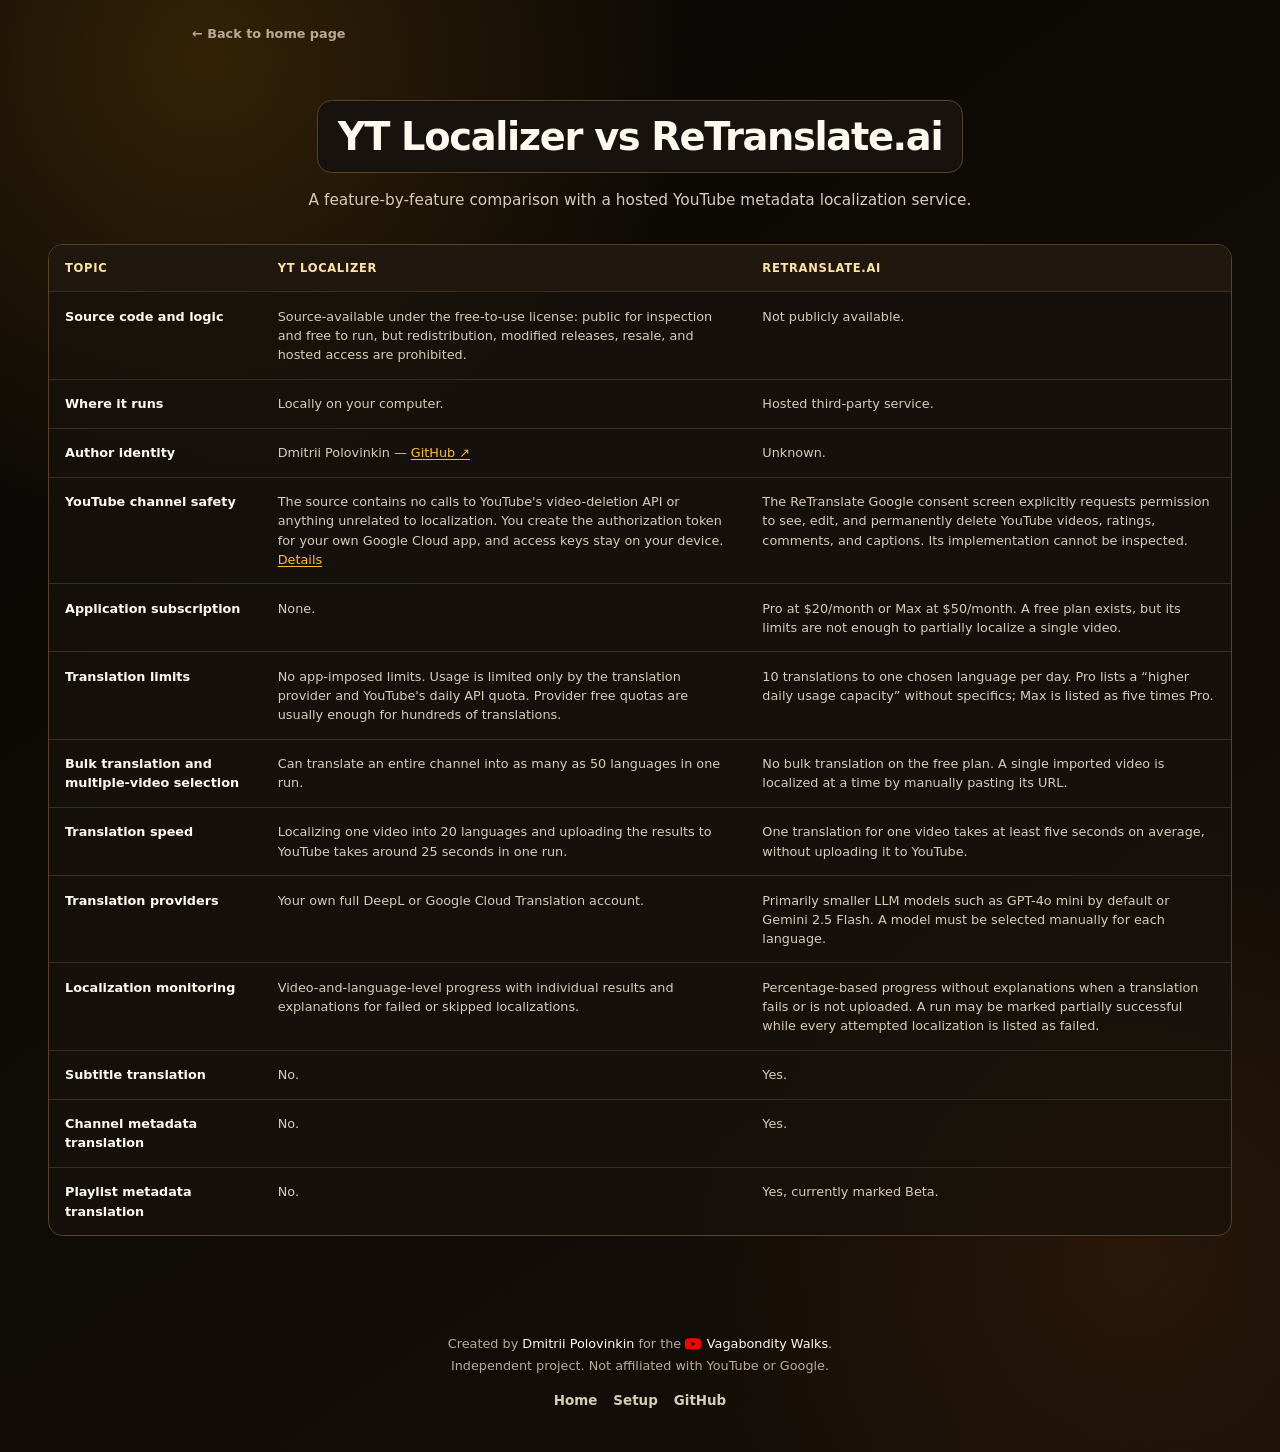
==== website/comparison/index.html @ 0c58279f "better texts and guide fixes" ====
<!doctype html>
<html lang="en">
<head>
    <meta charset="utf-8">
    <meta name="viewport" content="width=device-width, initial-scale=1">
    <meta name="theme-color" content="#0f0b07">
    <meta
        name="description"
        content="Feature-by-feature comparison of YT Localizer and the hosted ReTranslate.ai YouTube localization service."
    >
    <link rel="canonical" href="https://ytlocalizer.com/comparison/">
    <link rel="icon" href="../favicon.svg?v=20260917-1" type="image/svg+xml">
    <link rel="stylesheet" href="../styles.css?v=20260918-46">
    <title>YT Localizer vs ReTranslate.ai</title>
</head>
<body>
    <a class="skip-link" href="#main-content">Skip to content</a>

    <main class="comparison-page" id="main-content">
        <a class="back-link" href="../"><span aria-hidden="true">←</span> Back to home page</a>

        <section class="comparison-section">
            <div class="comparison-heading">
                <div class="comparison-title-card">
                    <h1>YT Localizer vs ReTranslate.ai</h1>
                </div>
                <p>A feature-by-feature comparison with a hosted YouTube metadata localization service.</p>
            </div>

            <div class="comparison-table-wrap" tabindex="0" role="region" aria-label="Scrollable product comparison">
                <table class="comparison-table">
                    <caption class="visually-hidden">Comparison between YT Localizer and ReTranslate.ai</caption>
                    <thead>
                        <tr>
                            <th scope="col">Topic</th>
                            <th scope="col">YT Localizer</th>
                            <th scope="col">ReTranslate.ai</th>
                        </tr>
                    </thead>
                    <tbody>
                        <tr>
                            <th scope="row">Source code and logic</th>
                            <td>Source-available under the free-to-use license: public for inspection and free to run, but redistribution, modified releases, resale, and hosted access are prohibited.</td>
                            <td>Not publicly available.</td>
                        </tr>
                        <tr>
                            <th scope="row">Where it runs</th>
                            <td>Locally on your computer.</td>
                            <td>Hosted third-party service.</td>
                        </tr>
                        <tr>
                            <th scope="row">Author identity</th>
                            <td>Dmitrii Polovinkin — <a href="https://github.com/Polovinkin" target="_blank" rel="noopener noreferrer">GitHub <span aria-hidden="true">↗</span></a></td>
                            <td>Unknown.</td>
                        </tr>
                        <tr>
                            <th scope="row">YouTube channel safety</th>
                            <td>The source contains no calls to YouTube's video-deletion API or anything unrelated to localization. You create the authorization token for your own Google Cloud app, and access keys stay on your device. <a href="../#youtube-permissions">Details</a></td>
                            <td>The ReTranslate Google consent screen explicitly requests permission to see, edit, and permanently delete YouTube videos, ratings, comments, and captions. Its implementation cannot be inspected.</td>
                        </tr>
                        <tr>
                            <th scope="row">Application subscription</th>
                            <td>None.</td>
                            <td>Pro at $20/month or Max at $50/month. A free plan exists, but its limits are not enough to partially localize a single video.</td>
                        </tr>
                        <tr>
                            <th scope="row">Translation limits</th>
                            <td>No app-imposed limits. Usage is limited only by the translation provider and YouTube's daily API quota. Provider free quotas are usually enough for hundreds of translations.</td>
                            <td>10 translations to one chosen language per day. Pro lists a “higher daily usage capacity” without specifics; Max is listed as five times Pro.</td>
                        </tr>
                        <tr>
                            <th scope="row">Bulk translation and multiple-video selection</th>
                            <td>Can translate an entire channel into as many as 50 languages in one run.</td>
                            <td>No bulk translation on the free plan. A single imported video is localized at a time by manually pasting its URL.</td>
                        </tr>
                        <tr>
                            <th scope="row">Translation speed</th>
                            <td>Localizing one video into 20 languages and uploading the results to YouTube takes around 25 seconds in one run.</td>
                            <td>One translation for one video takes at least five seconds on average, without uploading it to YouTube.</td>
                        </tr>
                        <tr>
                            <th scope="row">Translation providers</th>
                            <td>Your own full DeepL or Google Cloud Translation account.</td>
                            <td>Primarily smaller LLM models such as GPT-4o mini by default or Gemini 2.5 Flash. A model must be selected manually for each language.</td>
                        </tr>
                        <tr>
                            <th scope="row">Localization monitoring</th>
                            <td>Video-and-language-level progress with individual results and explanations for failed or skipped localizations.</td>
                            <td>Percentage-based progress without explanations when a translation fails or is not uploaded. A run may be marked partially successful while every attempted localization is listed as failed.</td>
                        </tr>
                        <tr>
                            <th scope="row">Subtitle translation</th>
                            <td>No.</td>
                            <td>Yes.</td>
                        </tr>
                        <tr>
                            <th scope="row">Channel metadata translation</th>
                            <td>No.</td>
                            <td>Yes.</td>
                        </tr>
                        <tr>
                            <th scope="row">Playlist metadata translation</th>
                            <td>No.</td>
                            <td>Yes, currently marked Beta.</td>
                        </tr>
                    </tbody>
                </table>
            </div>
        </section>
    </main>

    <footer class="site-footer">
        <div class="footer-copy">
            <p>
                Created by
                <a class="creator-link" href="https://github.com/Polovinkin" target="_blank" rel="noopener noreferrer">Dmitrii Polovinkin</a>
                for the
                <a class="channel-link" href="https://www.youtube.com/@vagabondity" target="_blank" rel="noopener noreferrer">
                    <svg class="youtube-icon" viewBox="0 0 24 24" fill="currentColor" xmlns="http://www.w3.org/2000/svg" aria-hidden="true">
                        <path d="M23.498 6.186a3.016 3.016 0 0 0-2.122-2.136C19.505 3.545 12 3.545 12 3.545s-7.505 0-9.377.505A3.017 3.017 0 0 0 .502 6.186C0 8.07 0 12 0 12s0 3.93.502 5.814a3.016 3.016 0 0 0 2.122 2.136c1.871.505 9.376.505 9.376.505s7.505 0 9.377-.505a3.015 3.015 0 0 0 2.122-2.136C24 15.93 24 12 24 12s0-3.93-.502-5.814zM9.545 15.568V8.432L15.818 12l-6.273 3.568z"/>
                    </svg>
                    Vagabondity Walks
                </a>.
            </p>
            <p>Independent project. Not affiliated with YouTube or Google.</p>
        </div>
        <div class="footer-links">
            <a href="../">Home</a>
            <a href="../setup/">Setup</a>
            <a href="https://github.com/Polovinkin/Vagabondity-YouTube-Localizer" target="_blank" rel="noopener noreferrer">GitHub</a>
        </div>
    </footer>
</body>
</html>
---- website/styles.css ----
:root {
    color-scheme: dark;
    --bg: #0f0b07;
    --bg-deep: #070605;
    --surface: #17120d;
    --surface-soft: #20180f;
    --line: #3b2c1e;
    --line-bright: #5a4129;
    --text: #fff9f0;
    --muted: #b9aa96;
    --muted-strong: #d8cbb9;
    --amber: #f59e0b;
    --amber-bright: #fbbf24;
    --amber-pale: #ffe4a6;
    --green: #6ee7a5;
    --content: 56rem;
    --reading: 48rem;
}

* {
    box-sizing: border-box;
}

html {
    min-width: 320px;
    scroll-behavior: smooth;
    scroll-padding-top: 1rem;
    background: var(--bg);
}

body {
    min-height: 100vh;
    min-height: 100svh;
    margin: 0;
    color: var(--text);
    background:
        radial-gradient(circle at 16% 4%, rgba(245, 158, 11, 0.17), transparent 30rem),
        radial-gradient(circle at 88% 86%, rgba(180, 83, 9, 0.13), transparent 28rem),
        linear-gradient(145deg, #0b0805, var(--bg) 52%, #160f09);
    font-family: "Nunito Sans", "Avenir Next", Inter, ui-sans-serif, system-ui,
        -apple-system, BlinkMacSystemFont, "Segoe UI", sans-serif;
    line-height: 1.6;
    -webkit-font-smoothing: antialiased;
}

img {
    display: block;
    max-width: 100%;
    height: auto;
}

a {
    color: inherit;
}

button {
    font: inherit;
}

code,
pre {
    font-family: "SFMono-Regular", Consolas, "Liberation Mono", monospace;
}

code {
    font-size: 0.88em;
}

.visually-hidden {
    position: absolute;
    width: 1px;
    height: 1px;
    overflow: hidden;
    clip: rect(0 0 0 0);
    clip-path: inset(50%);
    white-space: nowrap;
}

.skip-link {
    position: fixed;
    top: 0.75rem;
    left: 0.75rem;
    z-index: 100;
    padding: 0.6rem 0.8rem;
    border-radius: 0.45rem;
    color: var(--bg);
    background: var(--amber-bright);
    font-weight: 800;
    transform: translateY(-180%);
}

.skip-link:focus {
    transform: translateY(0);
}

.footer-links a {
    color: var(--muted-strong);
    font-size: 0.84rem;
    font-weight: 750;
    text-decoration: none;
}

.footer-links a:hover {
    color: var(--amber-bright);
}

.eyebrow {
    margin: 0 0 0.8rem;
    color: var(--amber-bright);
    font-size: 0.75rem;
    font-weight: 850;
    letter-spacing: 0.12em;
    text-transform: uppercase;
}

.button {
    display: inline-flex;
    align-items: center;
    justify-content: center;
    gap: 0.55rem;
    min-height: 2.9rem;
    padding: 0.7rem 1rem;
    border: 1px solid transparent;
    border-radius: 0.68rem;
    font-size: 0.88rem;
    font-weight: 850;
    text-align: center;
    text-decoration: none;
    transition: transform 150ms ease, border-color 150ms ease, color 150ms ease;
}

.button:hover {
    transform: translateY(-2px);
}

.button-primary {
    color: #241604;
    background: linear-gradient(135deg, var(--amber-bright), var(--amber));
}

.button-secondary {
    border-color: var(--line-bright);
    color: var(--text);
    background: var(--surface);
}

.button-secondary:hover {
    border-color: var(--amber);
    color: var(--amber-bright);
}

.product-hero {
    display: grid;
    grid-template-columns: minmax(0, 0.85fr) minmax(0, 1.15fr);
    align-items: center;
    gap: clamp(2rem, 5vw, 4rem);
    width: min(100% - 2rem, 74rem);
    margin: 0 auto;
    padding: clamp(1.25rem, 2.5vw, 2rem) 0 0;
    text-align: center;
}

.hero-copy {
    min-width: 0;
}

.hero-banner {
    width: min(100%, 36rem);
    margin: 0 auto;
}

.hero-lead {
    max-width: 36rem;
    margin: 1rem auto 0;
    color: var(--muted-strong);
    font-size: 1rem;
}

.hero-note {
    max-width: 38rem;
    margin: 0.55rem auto 0;
    color: var(--muted);
    font-size: 0.82rem;
}

.start-panel {
    display: grid;
    grid-template-columns: minmax(0, 1fr) auto;
    align-items: center;
    gap: 0.85rem 2rem;
    width: min(100%, 36rem);
    margin: 1.6rem auto 0;
    padding: 1rem 1.1rem 1rem 1.4rem;
    border: 1px solid var(--line-bright);
    border-radius: 1rem;
    background: rgba(32, 24, 15, 0.86);
    box-shadow: 0 1rem 3rem rgba(0, 0, 0, 0.22);
    text-align: left;
}

.start-panel .hero-note {
    grid-column: 1 / -1;
    max-width: none;
    margin: 0;
    padding-top: 0.85rem;
    border-top: 1px solid var(--line);
    text-align: center;
}

.app-preview-label {
    margin: 0.75rem auto 0;
    color: var(--muted-strong);
    font-size: 0.86rem;
    font-weight: 750;
    text-align: center;
}

.start-value {
    display: flex;
    align-items: center;
    gap: 1rem;
}

.start-value span,
.start-value small {
    display: block;
}

.start-value span {
    color: var(--text);
    font-size: 0.88rem;
    font-weight: 800;
}

.start-value small {
    margin-top: 0.12rem;
    color: var(--muted);
    font-size: 0.66rem;
    font-weight: 600;
}

.hero-screenshot {
    width: 100%;
    margin: 0;
}

.hero-screenshot img {
    width: 100%;
    border: 1px solid var(--line-bright);
    border-radius: 1.15rem;
    box-shadow: 0 2rem 5rem rgba(0, 0, 0, 0.42);
}

.section-divider {
    width: min(100% - 2rem, var(--content));
    margin: clamp(1.75rem, 3vw, 2.5rem) auto;
    color: var(--line-bright);
    font-size: 0.5rem;
    font-weight: 900;
    letter-spacing: 0.4rem;
    line-height: 1;
    text-align: center;
}

.local-section {
    width: min(100% - 2rem, var(--content));
    margin: 0 auto;
}

.local-intro {
    display: grid;
    grid-template-columns: repeat(2, minmax(0, 1fr));
    gap: clamp(2rem, 5vw, 4rem);
    align-items: start;
}

.local-intro h2 {
    margin: 0;
    font-size: clamp(1.5rem, 2.6vw, 2rem);
    letter-spacing: -0.04em;
    line-height: 1.08;
}

.local-intro > p {
    margin: 0;
    color: var(--muted-strong);
    font-size: 0.95rem;
}

.local-points {
    display: grid;
    grid-template-columns: repeat(2, minmax(0, 1fr));
    gap: 1rem;
    margin-top: 2.5rem;
}

.local-points article {
    padding: 1.25rem 1.35rem;
    border: 1px solid;
    border-radius: 0.9rem;
}

.local-points article + article {
    margin-left: 0;
}

.risk-point {
    border-color: rgba(248, 113, 113, 0.55);
    background: rgba(127, 29, 29, 0.08);
}

.benefit-point {
    border-color: rgba(110, 231, 165, 0.5);
    background: rgba(6, 95, 70, 0.08);
}

.risk-point h3 {
    color: #fca5a5;
}

.benefit-point h3 {
    color: var(--green);
}

.local-points h3 {
    margin: 0;
    font-size: 1rem;
    letter-spacing: -0.015em;
}

.local-points ul {
    margin: 0.65rem 0 0;
    padding-left: 1.15rem;
    color: var(--muted-strong);
    font-size: 0.87rem;
}

.local-points li + li {
    margin-top: 0.45rem;
}

.risk-point li::marker {
    color: #fca5a5;
}

.benefit-point li::marker {
    color: var(--green);
}

.local-comparison-action {
    margin-top: 1rem;
    text-align: center;
}

.product-features {
    width: min(100% - 2rem, var(--content));
    margin: 0 auto;
    padding: 0;
}

.feature-section-title {
    margin: 0 0 2rem;
    font-size: clamp(1.55rem, 2.8vw, 2.1rem);
    letter-spacing: -0.04em;
    line-height: 1.1;
    text-align: center;
}

.feature-grid {
    display: grid;
    grid-template-columns: 1fr 1fr;
    gap: 1.75rem 3rem;
}

.feature-grid article {
    display: grid;
    grid-template-columns: 2.3rem 1fr;
    gap: 1rem;
}

.feature-symbol {
    color: var(--amber-bright);
    font-size: 1.65rem;
    font-weight: 900;
    line-height: 1.2;
    text-align: center;
}

.feature-grid h3 {
    margin: 0;
    font-size: 1.2rem;
    letter-spacing: -0.025em;
    line-height: 1.2;
}

.feature-grid p {
    margin: 0.55rem 0 0;
    color: var(--muted-strong);
    font-size: 0.92rem;
}

.secondary-showcase {
    display: grid;
    grid-template-columns: minmax(0, 0.9fr) minmax(0, 1.1fr);
    align-items: center;
    gap: clamp(2rem, 4vw, 3rem);
    margin-top: 0;
}

.showcase-copy h2 {
    margin: 0;
    font-size: clamp(1.5rem, 2.5vw, 2rem);
    letter-spacing: -0.045em;
    line-height: 1.07;
}

.showcase-copy > p:not(.eyebrow) {
    margin: 1rem 0 0;
    color: var(--muted-strong);
    font-size: 0.98rem;
}

.showcase-copy ul {
    margin: 1.25rem 0 0;
    padding: 0;
    list-style: none;
}

.showcase-copy li {
    position: relative;
    padding: 0.55rem 0 0.55rem 1.25rem;
    color: var(--muted-strong);
    font-size: 0.86rem;
}

.showcase-copy li::before {
    position: absolute;
    left: 0;
    color: var(--amber);
    content: "✓";
}

.secondary-showcase figure {
    margin: 0;
}

.secondary-showcase img {
    width: min(100%, 30rem);
    margin-left: auto;
    border: 1px solid var(--line-bright);
    border-radius: 1rem;
    box-shadow: 0 1.5rem 4rem rgba(0, 0, 0, 0.38);
    transform: rotate(1deg);
}

.faq-section {
    width: min(100% - 2rem, var(--reading));
    margin: 0 auto;
    padding: 0;
}

.faq-heading {
    margin-bottom: 2rem;
}

.faq-heading h2,
.final-cta h2,
.setup-heading h2 {
    margin: 0;
    font-size: clamp(1.55rem, 2.8vw, 2.1rem);
    letter-spacing: -0.045em;
    line-height: 1.08;
}

.faq-heading > p:last-child,
.final-cta > p,
.setup-heading > p:last-child {
    margin: 0.9rem 0 0;
    color: var(--muted-strong);
    font-size: 0.96rem;
}

.faq-list {
    display: grid;
    gap: 0.7rem;
}

.faq-list details {
    overflow: hidden;
    border: 1px solid var(--line);
    border-radius: 0.85rem;
    background: var(--surface);
}

.faq-list summary {
    display: flex;
    align-items: center;
    justify-content: space-between;
    gap: 1rem;
    padding: 1.1rem 1.25rem;
    color: var(--amber-pale);
    font-size: 0.95rem;
    font-weight: 850;
    cursor: pointer;
    list-style: none;
}

.faq-list summary::-webkit-details-marker {
    display: none;
}

.faq-list summary span {
    color: var(--amber-bright);
    font-size: 1.2rem;
    font-weight: 400;
    transition: transform 150ms ease;
}

.faq-list details[open] summary span {
    transform: rotate(45deg);
}

.faq-answer {
    padding: 0 1.25rem 1.25rem;
    color: var(--muted-strong);
    font-size: 0.88rem;
}

.faq-answer p {
    margin: 0.8rem 0 0;
}

.faq-answer p:first-child,
.faq-answer ul:first-child {
    margin-top: 0;
}

.faq-answer ul {
    margin: 0.8rem 0 0;
    padding-left: 1.2rem;
}

.faq-answer li + li {
    margin-top: 0.45rem;
}

.faq-answer a {
    color: var(--amber-bright);
}

.permission-warning {
    padding-left: 0.8rem;
    border-left: 2px solid var(--amber-bright);
    color: var(--amber-pale);
}

.final-cta {
    width: min(100% - 2rem, var(--reading));
    margin: 0 auto;
    padding: 0 0 clamp(2.5rem, 5vw, 3.75rem);
    text-align: center;
}

.cta-actions {
    display: flex;
    flex-wrap: wrap;
    justify-content: center;
    gap: 0.75rem;
    margin-top: 1.5rem;
}

.section {
    width: min(100% - 2rem, var(--content));
    margin: 0 auto;
    padding: 3.5rem 0 5rem;
}

.setup-section {
    display: grid;
    grid-template-columns: 11rem minmax(0, 1fr);
    gap: 0 2.5rem;
}

.setup-page {
    padding-top: 1.5rem;
}

.back-link {
    display: block;
    width: min(100% - 2rem, var(--content));
    margin: 0 auto;
    color: var(--muted);
    font-size: 0.8rem;
    font-weight: 750;
    text-decoration: none;
}

.back-link:hover {
    color: var(--amber-bright);
}

.comparison-page {
    padding-top: 1.5rem;
}

.comparison-section {
    width: min(100% - 2rem, 74rem);
    margin: 0 auto;
    padding: 3.5rem 0 4rem;
}

.comparison-heading {
    margin-bottom: 2rem;
    text-align: center;
}

.comparison-title-card {
    display: inline-block;
    padding: 0.9rem 1.25rem;
    border: 1px solid var(--line-bright);
    border-radius: 0.9rem;
    background: var(--surface);
}

.comparison-title-card h1 {
    margin: 0;
    font-size: clamp(1.65rem, 3.5vw, 2.4rem);
    letter-spacing: -0.035em;
    line-height: 1.1;
}

.comparison-heading > p {
    max-width: 42rem;
    margin: 0.9rem auto 0;
    color: var(--muted-strong);
    font-size: 0.96rem;
}

.comparison-table-wrap {
    overflow-x: auto;
    border: 1px solid var(--line-bright);
    border-radius: 0.9rem;
    background: rgba(23, 18, 13, 0.74);
}

.comparison-table-wrap:focus-visible {
    outline: 3px solid rgba(251, 191, 36, 0.45);
    outline-offset: 4px;
}

.comparison-table {
    width: 100%;
    min-width: 52rem;
    border-collapse: collapse;
    font-size: 0.8rem;
    line-height: 1.5;
}

.comparison-table th,
.comparison-table td {
    padding: 0.9rem 1rem;
    border-bottom: 1px solid var(--line);
    text-align: left;
    vertical-align: top;
}

.comparison-table thead th {
    color: var(--amber-pale);
    background: var(--surface-soft);
    font-size: 0.72rem;
    letter-spacing: 0.06em;
    text-transform: uppercase;
}

.comparison-table thead th:first-child,
.comparison-table tbody th {
    width: 18%;
}

.comparison-table thead th:not(:first-child) {
    width: 41%;
}

.comparison-table tbody th {
    color: var(--text);
    font-weight: 800;
}

.comparison-table td {
    color: var(--muted-strong);
}

.comparison-table tbody tr:last-child th,
.comparison-table tbody tr:last-child td {
    border-bottom: 0;
}

.comparison-table a {
    color: var(--amber-bright);
    text-underline-offset: 0.18em;
}

.setup-heading {
    grid-column: 1 / -1;
    margin-bottom: 2.5rem;
    text-align: center;
}

.setup-title-card {
    display: inline-block;
    padding: 0.9rem 1.25rem;
    border: 1px solid var(--line-bright);
    border-radius: 0.9rem;
    background: var(--surface);
}

.setup-title-card h1 {
    margin: 0;
    font-size: clamp(1.65rem, 3.5vw, 2.4rem);
    letter-spacing: -0.035em;
    line-height: 1.1;
}

.setup-heading > p:last-child {
    max-width: 42rem;
    margin-right: auto;
    margin-left: auto;
}

.setup-nav {
    position: sticky;
    top: 1.5rem;
    align-self: start;
}

.setup-nav > p {
    margin: 0 0 0.7rem;
    color: var(--muted);
    font-size: 0.68rem;
    font-weight: 850;
    letter-spacing: 0.11em;
    text-transform: uppercase;
}

.setup-nav ol {
    margin: 0;
    padding: 0;
    list-style: none;
}

.setup-nav li {
    border-left: 1px solid var(--line);
}

.setup-nav a {
    display: flex;
    align-items: center;
    gap: 0.65rem;
    padding: 0.55rem 0 0.55rem 0.75rem;
    color: var(--muted);
    font-size: 0.72rem;
    font-weight: 750;
    text-decoration: none;
}

.setup-nav a:hover,
.setup-nav a.is-active {
    color: var(--amber-bright);
}

.setup-nav a.is-active {
    margin-left: -1px;
    border-left: 2px solid var(--amber);
}

.setup-nav span {
    width: 1rem;
    color: var(--amber);
    font-size: 0.62rem;
    text-align: center;
}

.setup-content {
    min-width: 0;
}

.setup-step {
    padding-bottom: clamp(1.75rem, 3vw, 2.5rem);
}

.setup-step:not(:first-child) {
    padding-top: clamp(1.5rem, 2.5vw, 2rem);
    border-top: 1px solid var(--line);
}

.step-kicker {
    display: flex;
    align-items: baseline;
    gap: 0.65rem;
    margin-bottom: 0.85rem;
    scroll-margin-top: 1rem;
}

.step-kicker span {
    color: var(--amber-bright);
    font-family: "SFMono-Regular", Consolas, monospace;
    font-size: clamp(0.95rem, 1.4vw, 1.05rem);
    font-weight: 700;
    line-height: 1;
}

.step-kicker h3 {
    max-width: 48rem;
    margin: 0;
    font-size: clamp(1.35rem, 2.2vw, 1.75rem);
    letter-spacing: -0.035em;
    line-height: 1.12;
}

.setup-step > p {
    max-width: 48rem;
    margin: 0.85rem 0 0;
    color: var(--muted-strong);
}

.setup-step a:not(.button):not(.local-url):not(.inline-action) {
    color: var(--amber-bright);
    text-underline-offset: 0.18em;
}

.guide-screenshot {
    width: min(100%, 32rem);
    margin: 1.25rem 0;
}

.guide-screenshot img {
    width: 100%;
    border: 1px solid var(--line-bright);
    border-radius: 0.9rem;
}

.inline-action {
    display: inline-flex;
    align-items: center;
    gap: 0.45rem;
    margin-top: 1.2rem;
    color: var(--amber-bright);
    font-size: 0.86rem;
    font-weight: 850;
    text-decoration: none;
}

.platform-grid {
    display: grid;
    grid-template-columns: 1fr 1fr;
    gap: 3rem;
    margin-top: 1.8rem;
}

.platform-card {
    padding-top: 1rem;
    border-top: 1px solid var(--line);
}

.platform-name {
    display: flex;
    align-items: center;
    gap: 0.5rem;
    font-size: 0.9rem;
    font-weight: 850;
}

.platform-name span,
.command-label span {
    color: var(--amber-bright);
}

.platform-card ol,
.provider-card ol,
.details-content ol {
    margin: 0.9rem 0 0;
    padding-left: 1.2rem;
    color: var(--muted-strong);
    font-size: 0.84rem;
}

.platform-card li + li,
.provider-card li + li,
.details-content li + li {
    margin-top: 0.4rem;
}

.explainer,
.note,
.authorization-box,
.success-panel {
    margin-top: 1.35rem;
    padding: 0.8rem 0 0.8rem 1rem;
    border-left: 2px solid var(--amber);
}

.explainer strong,
.success-panel strong {
    color: var(--amber-pale);
}

.explainer p,
.authorization-box p,
.success-panel p {
    margin: 0.35rem 0 0;
    color: var(--muted-strong);
    font-size: 0.84rem;
}

.command-group {
    margin-top: 1.1rem;
}

.command-label {
    margin: 0 0 0.4rem 0.2rem;
    color: var(--muted);
    font-size: 0.66rem;
    font-weight: 800;
}

pre {
    position: relative;
    overflow: auto;
    margin: 0;
    padding: 1rem 4.8rem 1rem 1rem;
    border: 1px solid var(--line);
    border-radius: 0.7rem;
    color: #f6e7d4;
    background: var(--bg-deep);
    font-size: 0.76rem;
    line-height: 1.65;
}

pre code {
    font-size: inherit;
}

.setup-step :not(pre) > code {
    padding: 0.12em 0.32em;
    border: 1px solid var(--line-bright);
    border-radius: 0.3rem;
    color: var(--amber-pale);
    background: var(--surface-soft);
    white-space: nowrap;
    box-decoration-break: clone;
    -webkit-box-decoration-break: clone;
}

.copy-button {
    position: absolute;
    top: 0.55rem;
    right: 0.55rem;
    padding: 0.3rem 0.5rem;
    border: 1px solid var(--line-bright);
    border-radius: 0.4rem;
    color: var(--muted-strong);
    background: var(--surface);
    font-size: 0.62rem;
    font-weight: 800;
    cursor: pointer;
}

.copy-button:hover,
.copy-button.copied {
    border-color: var(--amber);
    color: var(--amber-bright);
}

.note {
    display: flex;
    align-items: flex-start;
    gap: 0.6rem;
    padding-top: 0.25rem;
    padding-bottom: 0.25rem;
    color: var(--muted) !important;
    font-size: 0.8rem;
}

.note > span[aria-hidden="true"] {
    flex: 0 0 auto;
    color: var(--amber-bright);
    font-weight: 900;
}

.note-text {
    min-width: 0;
}

.file-preview {
    margin-top: 1.35rem;
    padding: 0.85rem 1rem;
    border: 1px solid var(--line);
    border-radius: 0.65rem;
    color: var(--muted-strong);
    background: var(--bg-deep);
    font: 0.76rem/1.7 "SFMono-Regular", Consolas, monospace;
}

.file-child {
    padding-left: 1.3rem;
}

.file-preview em {
    margin-left: 0.6rem;
    color: var(--muted);
    font: normal 0.65rem/1.2 "Nunito Sans", "Avenir Next", sans-serif;
}

.file-preview-success .file-child {
    color: var(--green);
}

.instruction-list,
.check-list {
    margin: 1.5rem 0 0;
    padding: 0;
    list-style: none;
}

.instruction-list li,
.check-list li {
    display: grid;
    grid-template-columns: 1.6rem 1fr;
    gap: 0.7rem;
    padding: 0.8rem 0;
    color: var(--muted-strong);
}

.instruction-list li > span,
.check-list li > span {
    color: var(--amber-bright);
    font-size: 0.7rem;
    font-weight: 900;
}

.instruction-list div,
.check-list div {
    font-size: 0.88rem;
}

.provider-card {
    margin-top: 1.5rem;
    padding: 1.25rem 0;
    border-top: 1px solid var(--line);
}

.provider-heading strong,
.provider-heading small,
.provider-details summary strong,
.provider-details summary small {
    display: block;
}

.provider-heading small,
.provider-details summary small {
    margin-top: 0.1rem;
    color: var(--muted);
    font-size: 0.67rem;
}

.provider-details {
    overflow: hidden;
    margin-top: 1rem;
    padding: 0 0.9rem;
    border: 1px solid var(--line-bright);
    border-radius: 0.7rem;
    background: rgba(32, 24, 15, 0.55);
}

.provider-details summary {
    display: flex;
    align-items: center;
    justify-content: space-between;
    gap: 0.8rem;
    padding: 0.9rem 0;
    cursor: pointer;
    list-style: none;
}

.provider-details summary::-webkit-details-marker {
    display: none;
}

.details-arrow {
    color: var(--amber-bright);
    transition: transform 150ms ease;
}

.provider-details[open] .details-arrow {
    transform: rotate(180deg);
}

.details-content {
    padding: 0 0 1rem 1.2rem;
}

.code-section {
    color: var(--amber-bright);
}

.code-string {
    color: var(--green);
}

.command-primary pre {
    border-color: rgba(245, 158, 11, 0.42);
    box-shadow: inset 3px 0 var(--amber);
}

.authorization-box,
.success-panel {
    border-left-color: var(--green);
}

.authorization-box h4 {
    margin: 0;
    font-size: 0.95rem;
}

.local-url {
    display: inline-flex;
    align-items: center;
    gap: 0.55rem;
    margin-top: 0.75rem;
    color: #b8f7d2;
    font: 0.8rem/1.2 "SFMono-Regular", Consolas, monospace;
    text-decoration: none;
}

.pulse {
    width: 0.45rem;
    height: 0.45rem;
    border-radius: 50%;
    background: var(--green);
    box-shadow: 0 0 0.65rem rgba(110, 231, 165, 0.9);
}

.success-panel strong {
    color: #b8f7d2;
}

.success-panel p {
    color: #98d8b4;
}

.site-footer {
    display: flex;
    flex-direction: column;
    align-items: center;
    gap: 0.75rem;
    width: min(100% - 2rem, var(--content));
    margin: 0 auto;
    padding: 2rem 0 2.5rem;
    color: var(--muted);
    font-size: 0.8rem;
    text-align: center;
}

.footer-copy {
    text-align: center;
}

.footer-copy p {
    margin: 0.1rem 0;
}

.channel-link {
    display: inline-flex;
    align-items: center;
    gap: 0.35rem;
    color: var(--text);
    text-decoration: none;
    vertical-align: middle;
    white-space: nowrap;
}

.creator-link {
    color: var(--text);
    text-decoration: none;
    white-space: nowrap;
}

.creator-link:hover,
.channel-link:hover {
    color: var(--amber-bright);
}

.youtube-icon {
    flex: 0 0 auto;
    width: 1rem;
    height: 1rem;
    color: #ff0000;
}

.footer-links {
    display: flex;
    gap: 1rem;
    font-size: 0.7rem;
}

a:focus-visible,
button:focus-visible,
summary:focus-visible {
    outline: 3px solid rgba(251, 191, 36, 0.45);
    outline-offset: 4px;
}

@media (max-width: 56rem) {
    .product-hero {
        grid-template-columns: 1fr;
        width: min(100% - 2rem, var(--reading));
    }

    .secondary-showcase {
        grid-template-columns: 1fr;
    }

    .secondary-showcase figure {
        grid-row: 1;
    }

    .secondary-showcase img {
        transform: none;
    }

    .setup-section {
        grid-template-columns: 1fr;
    }

    .setup-nav {
        display: none;
    }

    .setup-heading,
    .setup-content {
        grid-column: 1;
    }

}

@media (max-width: 40rem) {
    .product-hero {
        padding-top: 1.5rem;
    }

    .start-panel {
        align-items: stretch;
        grid-template-columns: 1fr;
        gap: 1rem;
    }

    .start-panel .hero-note {
        grid-column: 1;
    }

    .start-panel .button {
        width: 100%;
    }

    .feature-grid,
    .platform-grid {
        grid-template-columns: 1fr;
        gap: 2rem;
    }

    .local-intro,
    .local-points {
        grid-template-columns: 1fr;
    }

    .local-intro {
        gap: 1rem;
    }

    .local-points {
        gap: 0;
    }

    .local-points article + article {
        margin: 1rem 0 0;
    }

    .feature-grid article {
        grid-template-columns: 1.9rem 1fr;
    }

    .faq-list summary {
        padding: 1rem;
    }

    .faq-answer {
        padding: 0 1rem 1rem;
    }

    .cta-actions {
        flex-direction: column;
    }

    .cta-actions .button {
        width: 100%;
    }

    pre {
        padding-top: 2.9rem;
        padding-right: 1rem;
        white-space: pre-wrap;
        word-break: break-word;
    }

    .copy-button {
        right: auto;
        left: 0.55rem;
    }

    .details-content {
        padding-left: 0;
    }
}

@media (prefers-reduced-motion: reduce) {
    html {
        scroll-behavior: auto;
    }

    *,
    *::before,
    *::after {
        transition-duration: 0.01ms !important;
    }
}
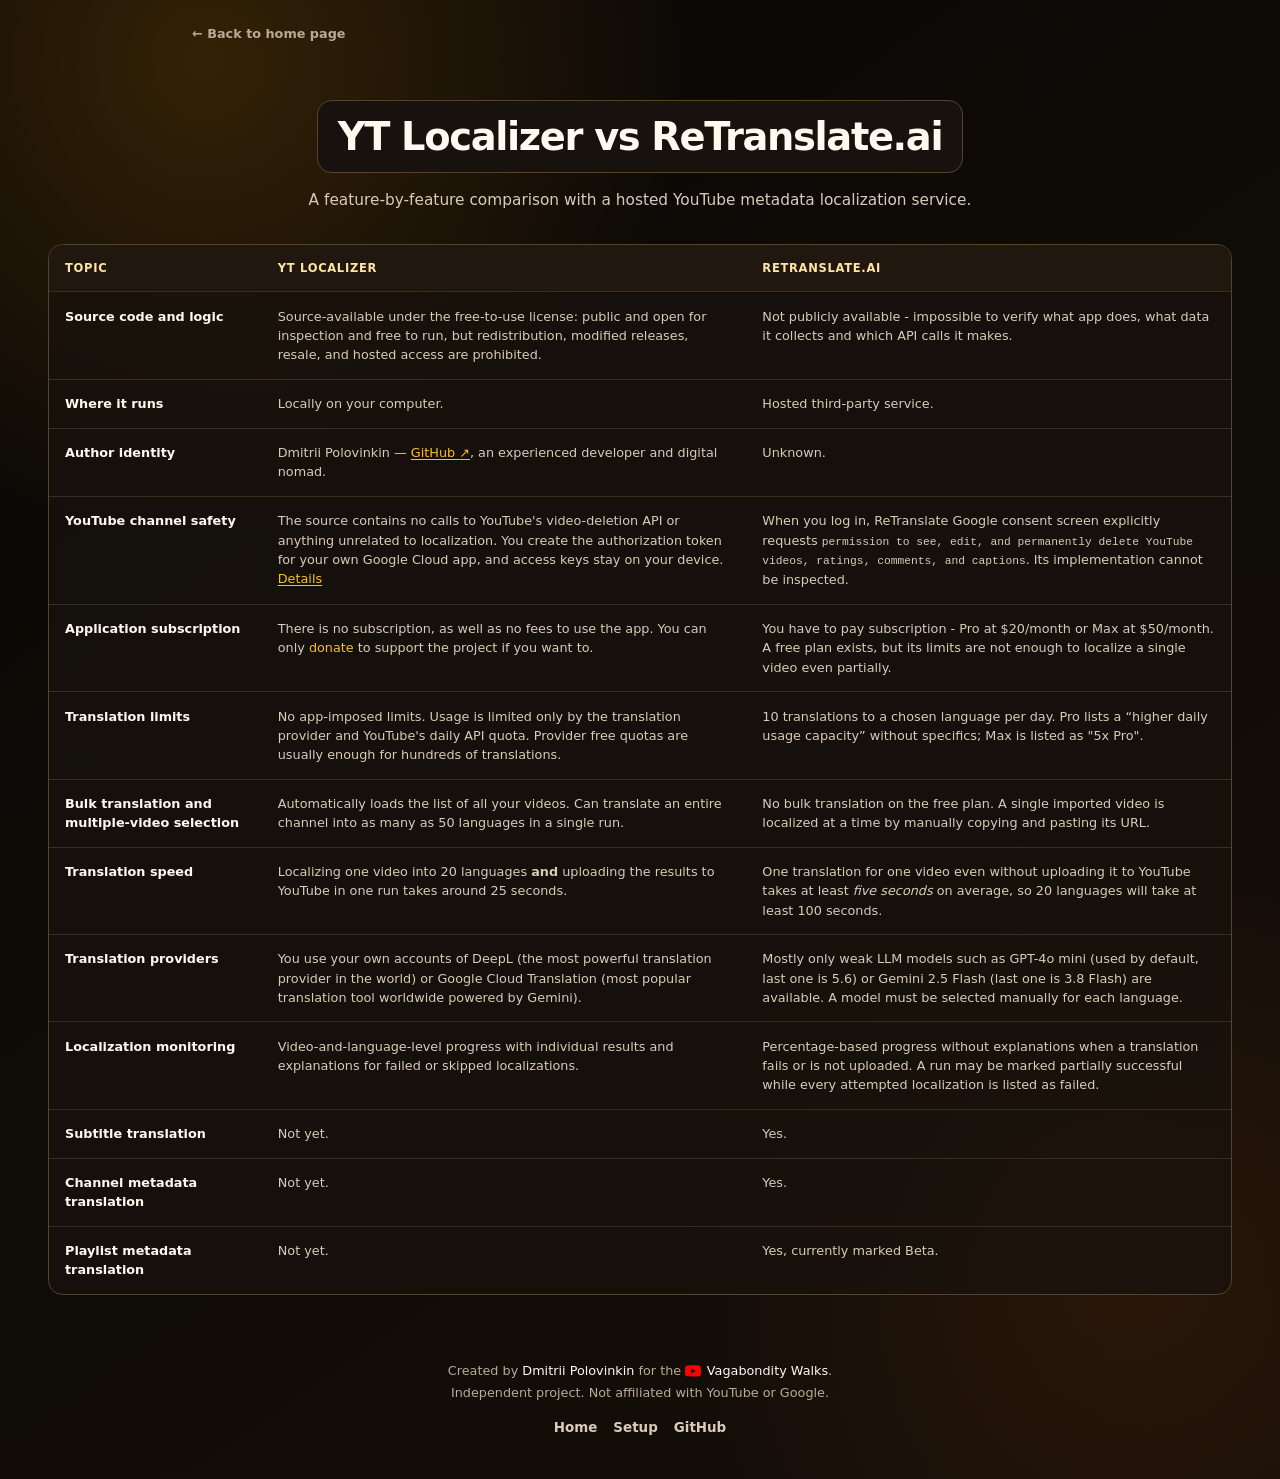
==== commit c58d6423: "better comparison texts" ====
--- a/website/comparison/index.html
+++ b/website/comparison/index.html
@@ -10,7 +10,7 @@
     >
     <link rel="canonical" href="https://ytlocalizer.com/comparison/">
     <link rel="icon" href="../favicon.svg?v=20260917-1" type="image/svg+xml">
-    <link rel="stylesheet" href="../styles.css?v=20260918-46">
+    <link rel="stylesheet" href="../styles.css?v=20260918-51">
     <title>YT Localizer vs ReTranslate.ai</title>
 </head>
 <body>
@@ -40,8 +40,8 @@
                     <tbody>
                         <tr>
                             <th scope="row">Source code and logic</th>
-                            <td>Source-available under the free-to-use license: public for inspection and free to run, but redistribution, modified releases, resale, and hosted access are prohibited.</td>
-                            <td>Not publicly available.</td>
+                            <td>Source-available under the free-to-use license: public and open for inspection and free to run, but redistribution, modified releases, resale, and hosted access are prohibited.</td>
+                            <td>Not publicly available - impossible to verify what app does, what data it collects and which API calls it makes.</td>
                         </tr>
                         <tr>
                             <th scope="row">Where it runs</th>
@@ -50,57 +50,62 @@
                         </tr>
                         <tr>
                             <th scope="row">Author identity</th>
-                            <td>Dmitrii Polovinkin — <a href="https://github.com/Polovinkin" target="_blank" rel="noopener noreferrer">GitHub <span aria-hidden="true">↗</span></a></td>
+                            <td>Dmitrii Polovinkin — <a href="https://github.com/Polovinkin" target="_blank" rel="noopener noreferrer">GitHub <span aria-hidden="true">↗</span></a>, an experienced developer and digital nomad.</td>
                             <td>Unknown.</td>
                         </tr>
                         <tr>
                             <th scope="row">YouTube channel safety</th>
-                            <td>The source contains no calls to YouTube's video-deletion API or anything unrelated to localization. You create the authorization token for your own Google Cloud app, and access keys stay on your device. <a href="../#youtube-permissions">Details</a></td>
-                            <td>The ReTranslate Google consent screen explicitly requests permission to see, edit, and permanently delete YouTube videos, ratings, comments, and captions. Its implementation cannot be inspected.</td>
+                            <td>The source contains no calls to YouTube's video-deletion API or anything unrelated to localization. 
+                                You create the authorization token for your own Google Cloud app, and access keys stay on your device. 
+                                <a href="../#youtube-permissions">Details</a></td>
+                            <td>When you log in, ReTranslate Google consent screen explicitly requests <code>permission to see, edit, and permanently delete YouTube videos, 
+                                ratings, comments, and captions</code>. Its implementation cannot be inspected.</td>
                         </tr>
                         <tr>
                             <th scope="row">Application subscription</th>
-                            <td>None.</td>
-                            <td>Pro at $20/month or Max at $50/month. A free plan exists, but its limits are not enough to partially localize a single video.</td>
+                            <td>There is no subscription, as well as no fees to use the app. You can only <a class="creator-link" href="https://buymeacoffee.com/polovinkin" target="_blank" rel="noopener noreferrer">donate</a> to support the project if you want to.</td>
+                            <td>You have to pay subscription - Pro at $20/month or Max at $50/month. A free plan exists, but its limits are not enough to localize a single video even partially.</td>
                         </tr>
                         <tr>
                             <th scope="row">Translation limits</th>
-                            <td>No app-imposed limits. Usage is limited only by the translation provider and YouTube's daily API quota. Provider free quotas are usually enough for hundreds of translations.</td>
-                            <td>10 translations to one chosen language per day. Pro lists a “higher daily usage capacity” without specifics; Max is listed as five times Pro.</td>
+                            <td>No app-imposed limits. Usage is limited only by the translation provider and YouTube's daily API quota. 
+                                Provider free quotas are usually enough for hundreds of translations.</td>
+                            <td>10 translations to a chosen language per day. Pro lists a “higher daily usage capacity” without specifics; Max is listed as "5x Pro".</td>
                         </tr>
                         <tr>
                             <th scope="row">Bulk translation and multiple-video selection</th>
-                            <td>Can translate an entire channel into as many as 50 languages in one run.</td>
-                            <td>No bulk translation on the free plan. A single imported video is localized at a time by manually pasting its URL.</td>
+                            <td>Automatically loads the list of all your videos. Can translate an entire channel into as many as 50 languages in a single run.</td>
+                            <td>No bulk translation on the free plan. A single imported video is localized at a time by manually copying and pasting its URL.</td>
                         </tr>
                         <tr>
                             <th scope="row">Translation speed</th>
-                            <td>Localizing one video into 20 languages and uploading the results to YouTube takes around 25 seconds in one run.</td>
-                            <td>One translation for one video takes at least five seconds on average, without uploading it to YouTube.</td>
+                            <td>Localizing one video into 20 languages <b>and</b> uploading the results to YouTube in one run takes around 25 seconds.</td>
+                            <td>One translation for one video even without uploading it to YouTube takes at least <i>five seconds</i> on average, so 20 languages will take at least 100 seconds.</td>
                         </tr>
                         <tr>
                             <th scope="row">Translation providers</th>
-                            <td>Your own full DeepL or Google Cloud Translation account.</td>
-                            <td>Primarily smaller LLM models such as GPT-4o mini by default or Gemini 2.5 Flash. A model must be selected manually for each language.</td>
+                            <td>You use your own accounts of DeepL (the most powerful translation provider in the world) or Google Cloud Translation (most popular translation tool worldwide powered by Gemini).</td>
+                            <td>Mostly only weak LLM models such as GPT-4o mini (used by default, last one is 5.6) or Gemini 2.5 Flash (last one is 3.8 Flash) are available. A model must be selected manually for each language.</td>
                         </tr>
                         <tr>
                             <th scope="row">Localization monitoring</th>
                             <td>Video-and-language-level progress with individual results and explanations for failed or skipped localizations.</td>
-                            <td>Percentage-based progress without explanations when a translation fails or is not uploaded. A run may be marked partially successful while every attempted localization is listed as failed.</td>
+                            <td>Percentage-based progress without explanations when a translation fails or is not uploaded. 
+                                A run may be marked partially successful while every attempted localization is listed as failed.</td>
                         </tr>
                         <tr>
                             <th scope="row">Subtitle translation</th>
-                            <td>No.</td>
+                            <td>Not yet.</td>
                             <td>Yes.</td>
                         </tr>
                         <tr>
                             <th scope="row">Channel metadata translation</th>
-                            <td>No.</td>
+                            <td>Not yet.</td>
                             <td>Yes.</td>
                         </tr>
                         <tr>
                             <th scope="row">Playlist metadata translation</th>
-                            <td>No.</td>
+                            <td>Not yet.</td>
                             <td>Yes, currently marked Beta.</td>
                         </tr>
                     </tbody>
--- a/website/styles.css
+++ b/website/styles.css
@@ -176,6 +176,11 @@
     font-size: 1rem;
 }
 
+.hero-lead a {
+    color: var(--amber-bright);
+    text-underline-offset: 0.18em;
+}
+
 .hero-note {
     max-width: 38rem;
     margin: 0.55rem auto 0;
@@ -557,7 +562,7 @@
 .final-cta {
     width: min(100% - 2rem, var(--reading));
     margin: 0 auto;
-    padding: 0 0 clamp(2.5rem, 5vw, 3.75rem);
+    padding: 0;
     text-align: center;
 }
 
@@ -579,6 +584,7 @@
     display: grid;
     grid-template-columns: 11rem minmax(0, 1fr);
     gap: 0 2.5rem;
+    padding-bottom: 0;
 }
 
 .setup-page {
@@ -788,6 +794,10 @@
     padding-bottom: clamp(1.75rem, 3vw, 2.5rem);
 }
 
+.setup-step:last-child {
+    padding-bottom: 0;
+}
+
 .setup-step:not(:first-child) {
     padding-top: clamp(1.5rem, 2.5vw, 2rem);
     border-top: 1px solid var(--line);
@@ -795,18 +805,20 @@
 
 .step-kicker {
     display: flex;
-    align-items: baseline;
-    gap: 0.65rem;
+    align-items: center;
+    gap: 0.75rem;
     margin-bottom: 0.85rem;
     scroll-margin-top: 1rem;
 }
 
 .step-kicker span {
+    flex: 0 0 auto;
+    min-width: 2ch;
     color: var(--amber-bright);
     font-family: "SFMono-Regular", Consolas, monospace;
-    font-size: clamp(0.95rem, 1.4vw, 1.05rem);
+    font-size: clamp(1.25rem, 2vw, 1.5rem);
     font-weight: 700;
-    line-height: 1;
+    line-height: 1.12;
 }
 
 .step-kicker h3 {
@@ -940,7 +952,8 @@
     font-size: inherit;
 }
 
-.setup-step :not(pre) > code {
+.setup-step :not(pre) > code,
+.faq-answer code {
     padding: 0.12em 0.32em;
     border: 1px solid var(--line-bright);
     border-radius: 0.3rem;
@@ -1026,8 +1039,9 @@
 .check-list li {
     display: grid;
     grid-template-columns: 1.6rem 1fr;
+    align-items: baseline;
     gap: 0.7rem;
-    padding: 0.8rem 0;
+    padding: 0.35rem 0;
     color: var(--muted-strong);
 }
 
@@ -1155,10 +1169,38 @@
     gap: 0.75rem;
     width: min(100% - 2rem, var(--content));
     margin: 0 auto;
-    padding: 2rem 0 2.5rem;
+    padding: 0 0 2.5rem;
     color: var(--muted);
     font-size: 0.8rem;
     text-align: center;
+}
+
+.donation-block {
+    display: flex;
+    flex-direction: column;
+    align-items: center;
+    gap: 0.65rem;
+    margin-bottom: 1.75rem;
+}
+
+.donation-block .bmc-btn {
+    min-width: 0 !important;
+    height: 3rem !important;
+    padding: 0 1.1rem !important;
+    border-radius: 0.65rem !important;
+    font-size: 1.05rem !important;
+    line-height: 3rem !important;
+}
+
+.donation-block .bmc-btn img {
+    width: 1.5rem !important;
+    height: 1.5rem !important;
+}
+
+.donation-block p {
+    margin: 0;
+    color: var(--muted-strong);
+    font-size: 0.84rem;
 }
 
 .footer-copy {
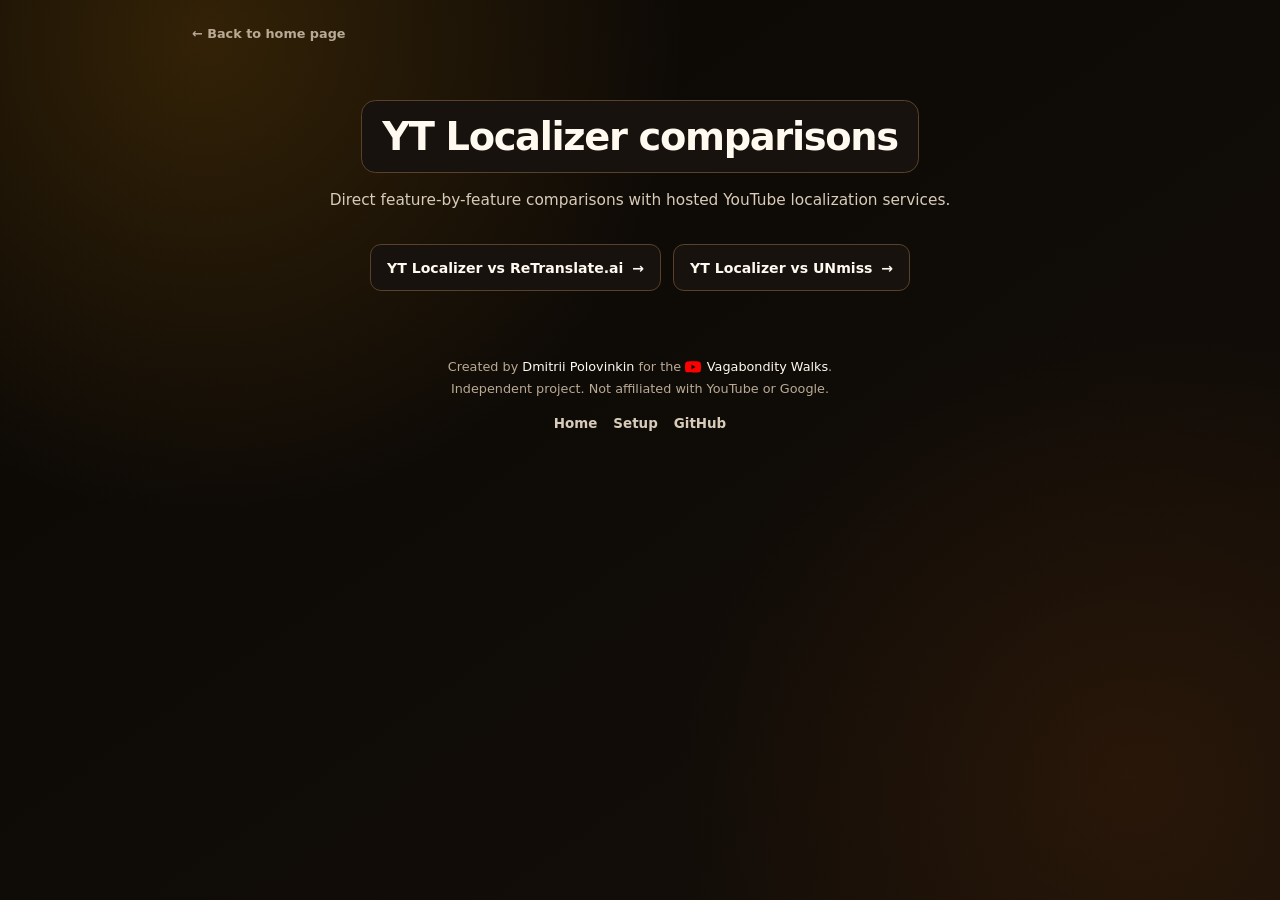
==== commit ed645ea3: "added new comparisons" ====
--- a/website/comparison/index.html
+++ b/website/comparison/index.html
@@ -6,12 +6,54 @@
     <meta name="theme-color" content="#0f0b07">
     <meta
         name="description"
-        content="Feature-by-feature comparison of YT Localizer and the hosted ReTranslate.ai YouTube localization service."
+        content="Direct feature-by-feature comparisons between YT Localizer and hosted YouTube localization services."
     >
+    <meta name="robots" content="index, follow, max-image-preview:large, max-snippet:-1, max-video-preview:-1">
+    <meta property="og:site_name" content="YT Localizer">
+    <meta property="og:type" content="website">
+    <meta property="og:title" content="YT Localizer comparisons">
+    <meta
+        property="og:description"
+        content="Direct feature-by-feature comparisons between YT Localizer and hosted YouTube localization services."
+    >
+    <meta property="og:url" content="https://ytlocalizer.com/comparison/">
+    <meta property="og:image" content="https://ytlocalizer.com/assets/app-overview.webp">
+    <meta property="og:image:type" content="image/webp">
+    <meta property="og:image:width" content="2872">
+    <meta property="og:image:height" content="1706">
+    <meta property="og:image:alt" content="YT Localizer video library and localization controls">
+    <meta name="twitter:card" content="summary_large_image">
+    <meta name="twitter:title" content="YT Localizer comparisons">
+    <meta
+        name="twitter:description"
+        content="Direct feature-by-feature comparisons between YT Localizer and hosted YouTube localization services."
+    >
+    <meta name="twitter:image" content="https://ytlocalizer.com/assets/app-overview.webp">
+    <meta name="twitter:image:alt" content="YT Localizer video library and localization controls">
     <link rel="canonical" href="https://ytlocalizer.com/comparison/">
     <link rel="icon" href="../favicon.svg?v=20260917-1" type="image/svg+xml">
     <link rel="stylesheet" href="../styles.css?v=20260918-51">
-    <title>YT Localizer vs ReTranslate.ai</title>
+    <title>YT Localizer comparisons</title>
+    <script type="application/ld+json">
+        {
+            "@context": "https://schema.org",
+            "@type": "BreadcrumbList",
+            "itemListElement": [
+                {
+                    "@type": "ListItem",
+                    "position": 1,
+                    "name": "YT Localizer",
+                    "item": "https://ytlocalizer.com/"
+                },
+                {
+                    "@type": "ListItem",
+                    "position": 2,
+                    "name": "Comparisons",
+                    "item": "https://ytlocalizer.com/comparison/"
+                }
+            ]
+        }
+    </script>
 </head>
 <body>
     <a class="skip-link" href="#main-content">Skip to content</a>
@@ -22,94 +64,14 @@
         <section class="comparison-section">
             <div class="comparison-heading">
                 <div class="comparison-title-card">
-                    <h1>YT Localizer vs ReTranslate.ai</h1>
+                    <h1>YT Localizer comparisons</h1>
                 </div>
-                <p>A feature-by-feature comparison with a hosted YouTube metadata localization service.</p>
+                <p>Direct feature-by-feature comparisons with hosted YouTube localization services.</p>
             </div>
 
-            <div class="comparison-table-wrap" tabindex="0" role="region" aria-label="Scrollable product comparison">
-                <table class="comparison-table">
-                    <caption class="visually-hidden">Comparison between YT Localizer and ReTranslate.ai</caption>
-                    <thead>
-                        <tr>
-                            <th scope="col">Topic</th>
-                            <th scope="col">YT Localizer</th>
-                            <th scope="col">ReTranslate.ai</th>
-                        </tr>
-                    </thead>
-                    <tbody>
-                        <tr>
-                            <th scope="row">Source code and logic</th>
-                            <td>Source-available under the free-to-use license: public and open for inspection and free to run, but redistribution, modified releases, resale, and hosted access are prohibited.</td>
-                            <td>Not publicly available - impossible to verify what app does, what data it collects and which API calls it makes.</td>
-                        </tr>
-                        <tr>
-                            <th scope="row">Where it runs</th>
-                            <td>Locally on your computer.</td>
-                            <td>Hosted third-party service.</td>
-                        </tr>
-                        <tr>
-                            <th scope="row">Author identity</th>
-                            <td>Dmitrii Polovinkin — <a href="https://github.com/Polovinkin" target="_blank" rel="noopener noreferrer">GitHub <span aria-hidden="true">↗</span></a>, an experienced developer and digital nomad.</td>
-                            <td>Unknown.</td>
-                        </tr>
-                        <tr>
-                            <th scope="row">YouTube channel safety</th>
-                            <td>The source contains no calls to YouTube's video-deletion API or anything unrelated to localization. 
-                                You create the authorization token for your own Google Cloud app, and access keys stay on your device. 
-                                <a href="../#youtube-permissions">Details</a></td>
-                            <td>When you log in, ReTranslate Google consent screen explicitly requests <code>permission to see, edit, and permanently delete YouTube videos, 
-                                ratings, comments, and captions</code>. Its implementation cannot be inspected.</td>
-                        </tr>
-                        <tr>
-                            <th scope="row">Application subscription</th>
-                            <td>There is no subscription, as well as no fees to use the app. You can only <a class="creator-link" href="https://buymeacoffee.com/polovinkin" target="_blank" rel="noopener noreferrer">donate</a> to support the project if you want to.</td>
-                            <td>You have to pay subscription - Pro at $20/month or Max at $50/month. A free plan exists, but its limits are not enough to localize a single video even partially.</td>
-                        </tr>
-                        <tr>
-                            <th scope="row">Translation limits</th>
-                            <td>No app-imposed limits. Usage is limited only by the translation provider and YouTube's daily API quota. 
-                                Provider free quotas are usually enough for hundreds of translations.</td>
-                            <td>10 translations to a chosen language per day. Pro lists a “higher daily usage capacity” without specifics; Max is listed as "5x Pro".</td>
-                        </tr>
-                        <tr>
-                            <th scope="row">Bulk translation and multiple-video selection</th>
-                            <td>Automatically loads the list of all your videos. Can translate an entire channel into as many as 50 languages in a single run.</td>
-                            <td>No bulk translation on the free plan. A single imported video is localized at a time by manually copying and pasting its URL.</td>
-                        </tr>
-                        <tr>
-                            <th scope="row">Translation speed</th>
-                            <td>Localizing one video into 20 languages <b>and</b> uploading the results to YouTube in one run takes around 25 seconds.</td>
-                            <td>One translation for one video even without uploading it to YouTube takes at least <i>five seconds</i> on average, so 20 languages will take at least 100 seconds.</td>
-                        </tr>
-                        <tr>
-                            <th scope="row">Translation providers</th>
-                            <td>You use your own accounts of DeepL (the most powerful translation provider in the world) or Google Cloud Translation (most popular translation tool worldwide powered by Gemini).</td>
-                            <td>Mostly only weak LLM models such as GPT-4o mini (used by default, last one is 5.6) or Gemini 2.5 Flash (last one is 3.8 Flash) are available. A model must be selected manually for each language.</td>
-                        </tr>
-                        <tr>
-                            <th scope="row">Localization monitoring</th>
-                            <td>Video-and-language-level progress with individual results and explanations for failed or skipped localizations.</td>
-                            <td>Percentage-based progress without explanations when a translation fails or is not uploaded. 
-                                A run may be marked partially successful while every attempted localization is listed as failed.</td>
-                        </tr>
-                        <tr>
-                            <th scope="row">Subtitle translation</th>
-                            <td>Not yet.</td>
-                            <td>Yes.</td>
-                        </tr>
-                        <tr>
-                            <th scope="row">Channel metadata translation</th>
-                            <td>Not yet.</td>
-                            <td>Yes.</td>
-                        </tr>
-                        <tr>
-                            <th scope="row">Playlist metadata translation</th>
-                            <td>Not yet.</td>
-                            <td>Yes, currently marked Beta.</td>
-                        </tr>
-                    </tbody>
-                </table>
+            <div class="local-comparison-action">
+                <a class="button button-secondary" href="retranslate/">YT Localizer vs ReTranslate.ai <span aria-hidden="true">→</span></a>
+                <a class="button button-secondary" href="unmiss/">YT Localizer vs UNmiss <span aria-hidden="true">→</span></a>
             </div>
         </section>
     </main>
--- a/website/styles.css
+++ b/website/styles.css
@@ -352,8 +352,22 @@
     color: var(--green);
 }
 
+.comparison-links-label {
+    margin: 1rem 0 0;
+    color: var(--muted-strong);
+    font-size: 0.78rem;
+    font-weight: 800;
+    letter-spacing: 0.04em;
+    text-align: center;
+    text-transform: uppercase;
+}
+
 .local-comparison-action {
-    margin-top: 1rem;
+    display: flex;
+    flex-wrap: wrap;
+    justify-content: center;
+    gap: 0.75rem;
+    margin-top: 0.65rem;
     text-align: center;
 }
 
@@ -433,7 +447,7 @@
 
 .showcase-copy li {
     position: relative;
-    padding: 0.55rem 0 0.55rem 1.25rem;
+    padding: 0.3rem 0 0.3rem 1.25rem;
     color: var(--muted-strong);
     font-size: 0.86rem;
 }
@@ -456,6 +470,12 @@
     border-radius: 1rem;
     box-shadow: 0 1.5rem 4rem rgba(0, 0, 0, 0.38);
     transform: rotate(1deg);
+}
+
+.result-showcase img {
+    width: min(100%, 27rem);
+    margin-right: auto;
+    margin-left: 0;
 }
 
 .faq-section {
@@ -642,6 +662,35 @@
     font-size: 0.96rem;
 }
 
+.not-found-page {
+    display: grid;
+    min-height: 100vh;
+    min-height: 100svh;
+    place-items: center;
+    padding: 2rem 1rem;
+}
+
+.not-found-card {
+    width: min(100%, 36rem);
+    padding: clamp(2rem, 6vw, 4rem);
+    border: 1px solid var(--line-bright);
+    border-radius: 1rem;
+    background: rgba(23, 18, 13, 0.82);
+    text-align: center;
+}
+
+.not-found-card h1 {
+    margin: 0;
+    font-size: clamp(2rem, 8vw, 3.5rem);
+    letter-spacing: -0.04em;
+    line-height: 1.05;
+}
+
+.not-found-card > p:not(.eyebrow) {
+    margin: 1rem auto 0;
+    color: var(--muted-strong);
+}
+
 .comparison-table-wrap {
     overflow-x: auto;
     border: 1px solid var(--line-bright);
@@ -1241,6 +1290,8 @@
 
 .footer-links {
     display: flex;
+    flex-wrap: wrap;
+    justify-content: center;
     gap: 1rem;
     font-size: 0.7rem;
 }
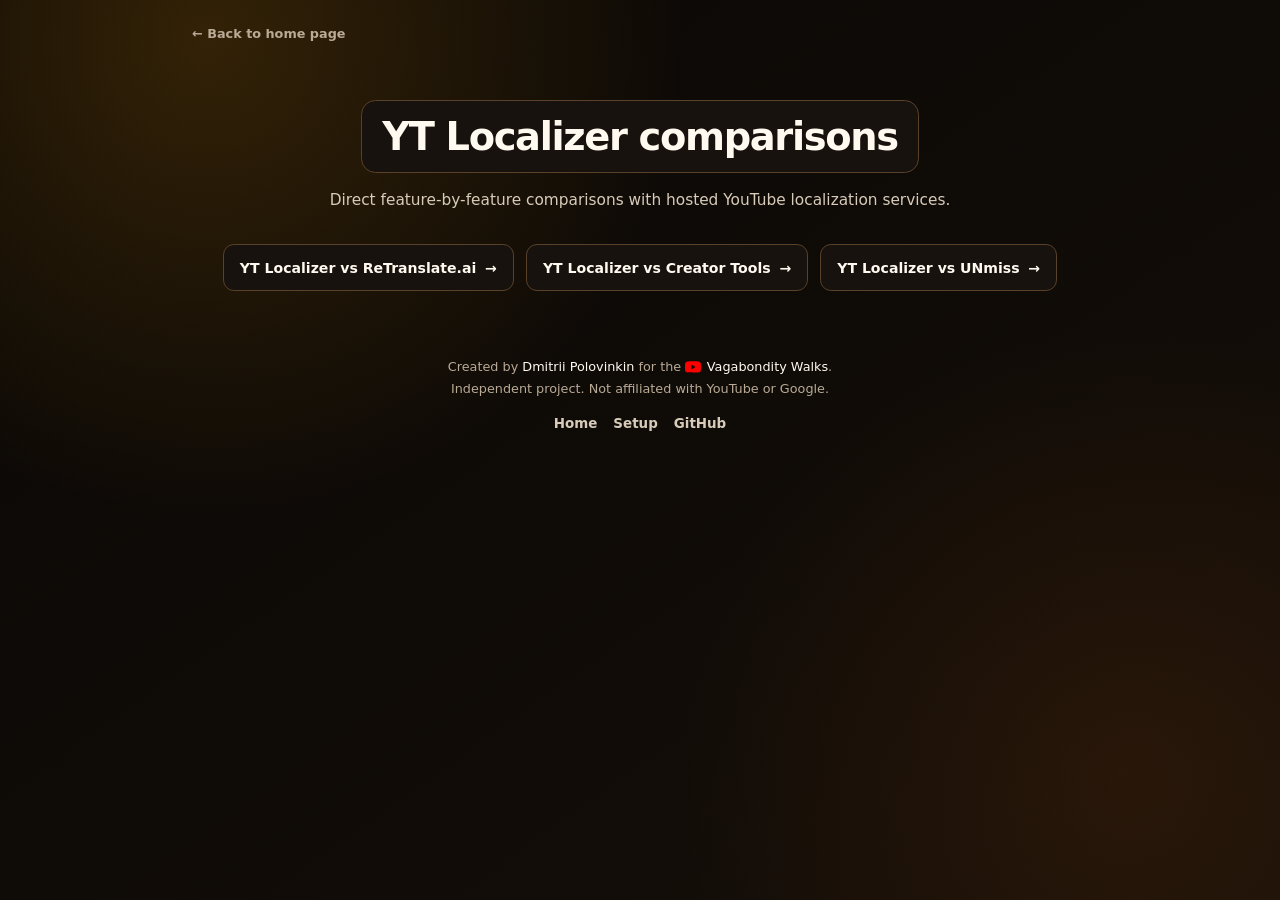
==== commit 1d661ec5: "new comparison with creator tools" ====
--- a/website/comparison/index.html
+++ b/website/comparison/index.html
@@ -71,6 +71,7 @@
 
             <div class="local-comparison-action">
                 <a class="button button-secondary" href="retranslate/">YT Localizer vs ReTranslate.ai <span aria-hidden="true">→</span></a>
+                <a class="button button-secondary" href="creator-tools/">YT Localizer vs Creator Tools <span aria-hidden="true">→</span></a>
                 <a class="button button-secondary" href="unmiss/">YT Localizer vs UNmiss <span aria-hidden="true">→</span></a>
             </div>
         </section>
--- a/website/styles.css
+++ b/website/styles.css
@@ -662,6 +662,10 @@
     font-size: 0.96rem;
 }
 
+.comparison-heading > .comparison-summary-wide {
+    max-width: 64rem;
+}
+
 .not-found-page {
     display: grid;
     min-height: 100vh;
